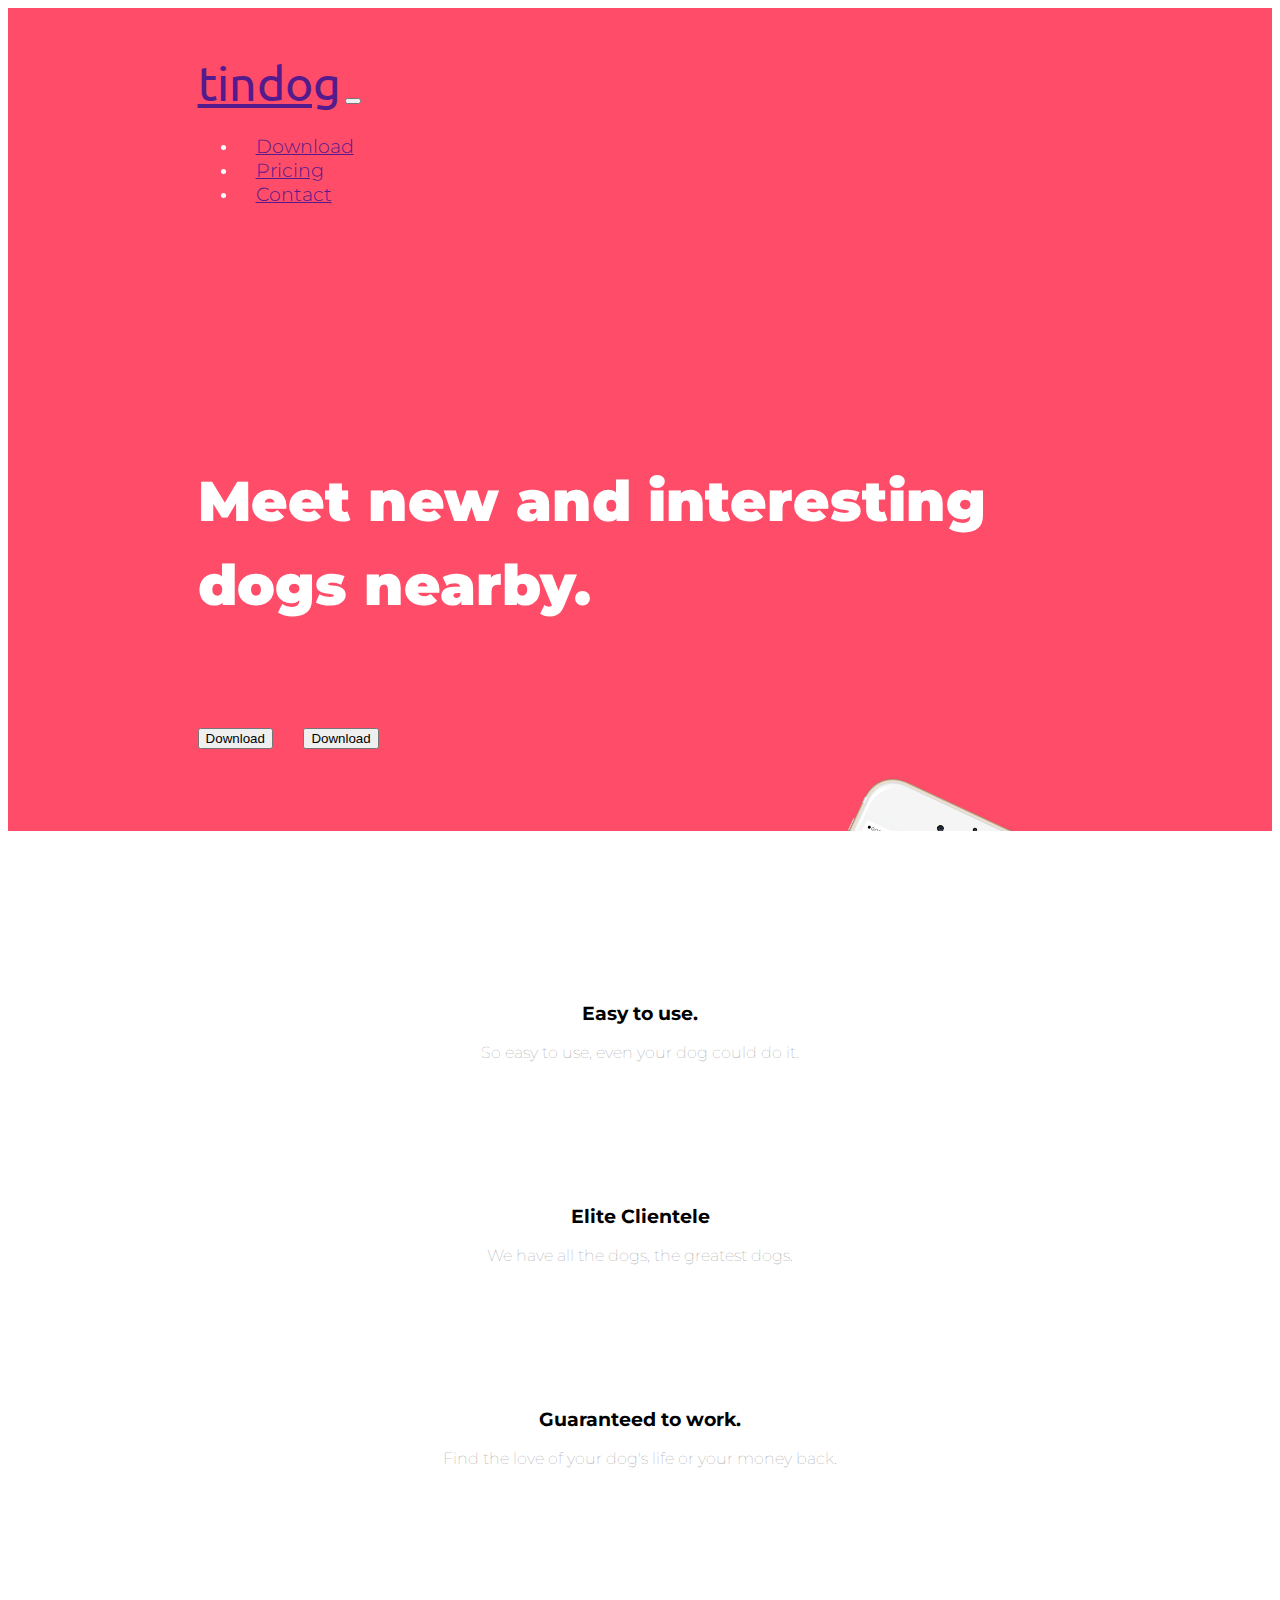
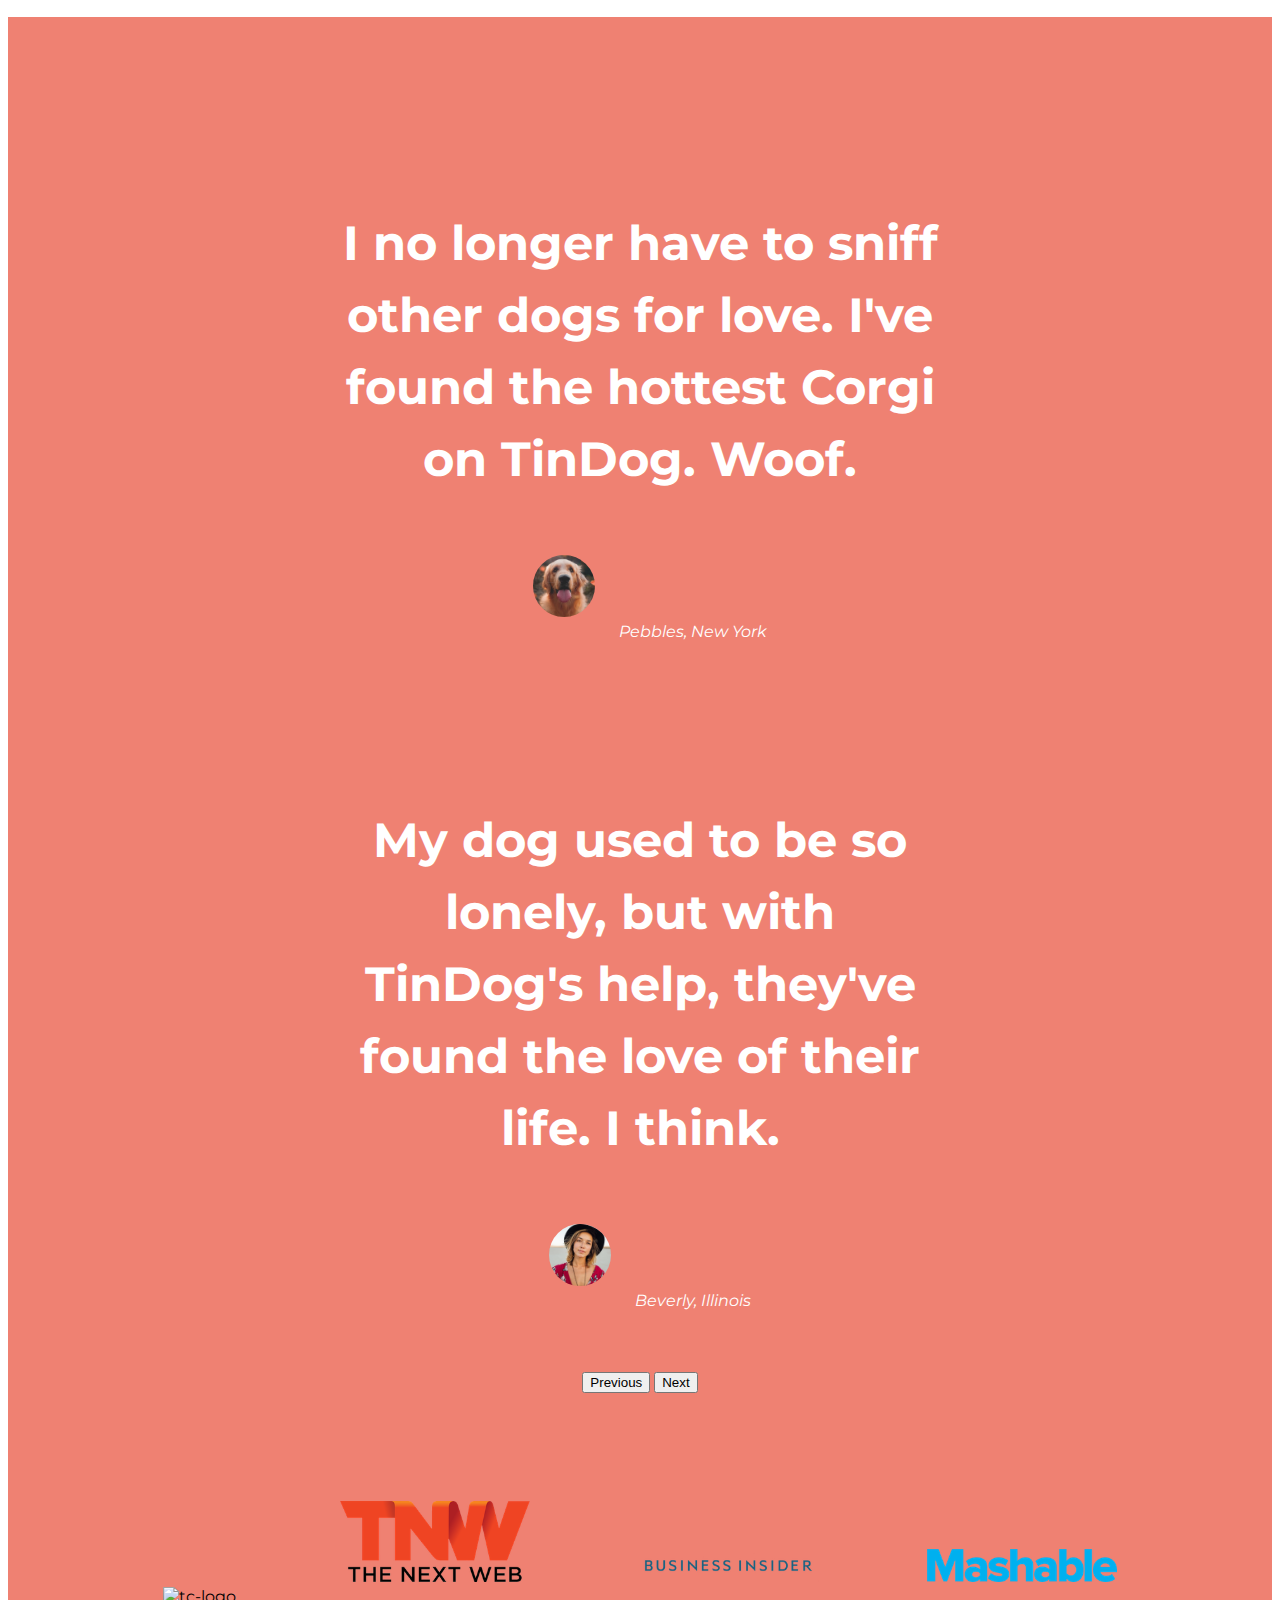
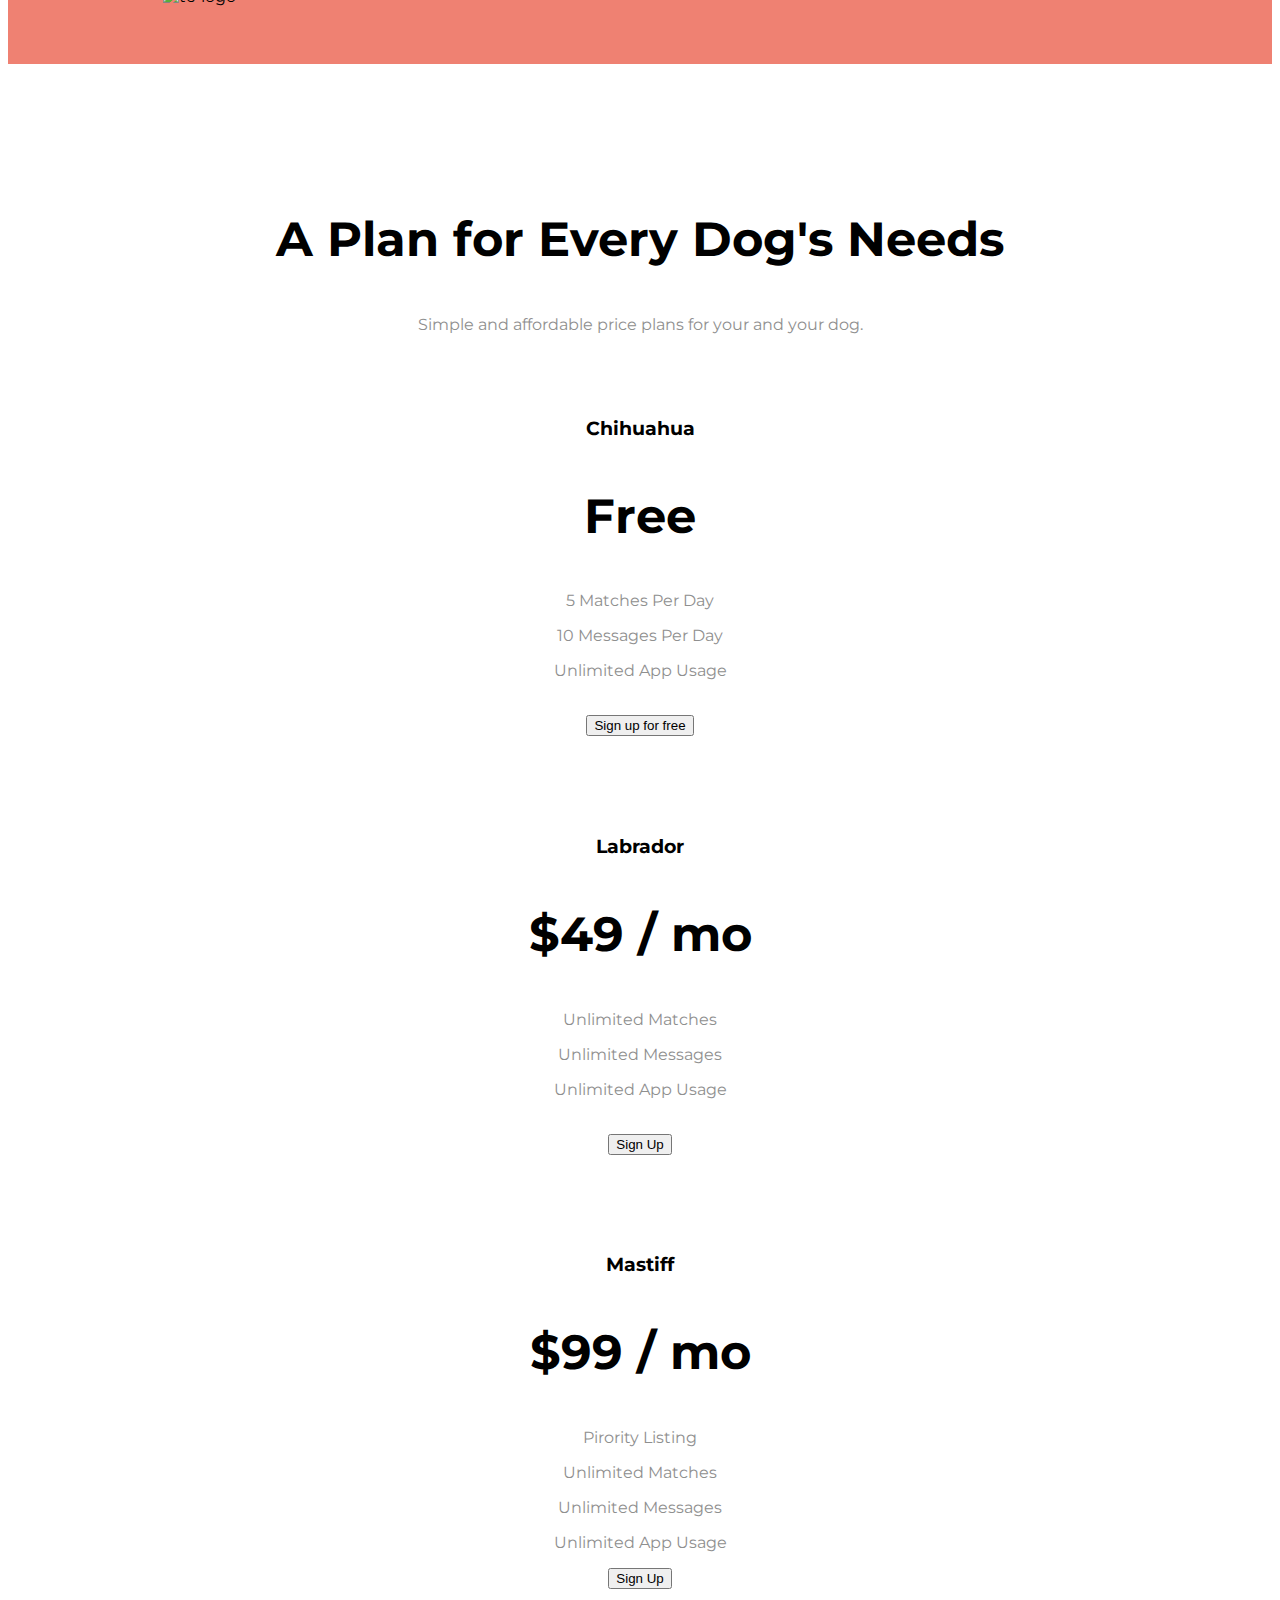
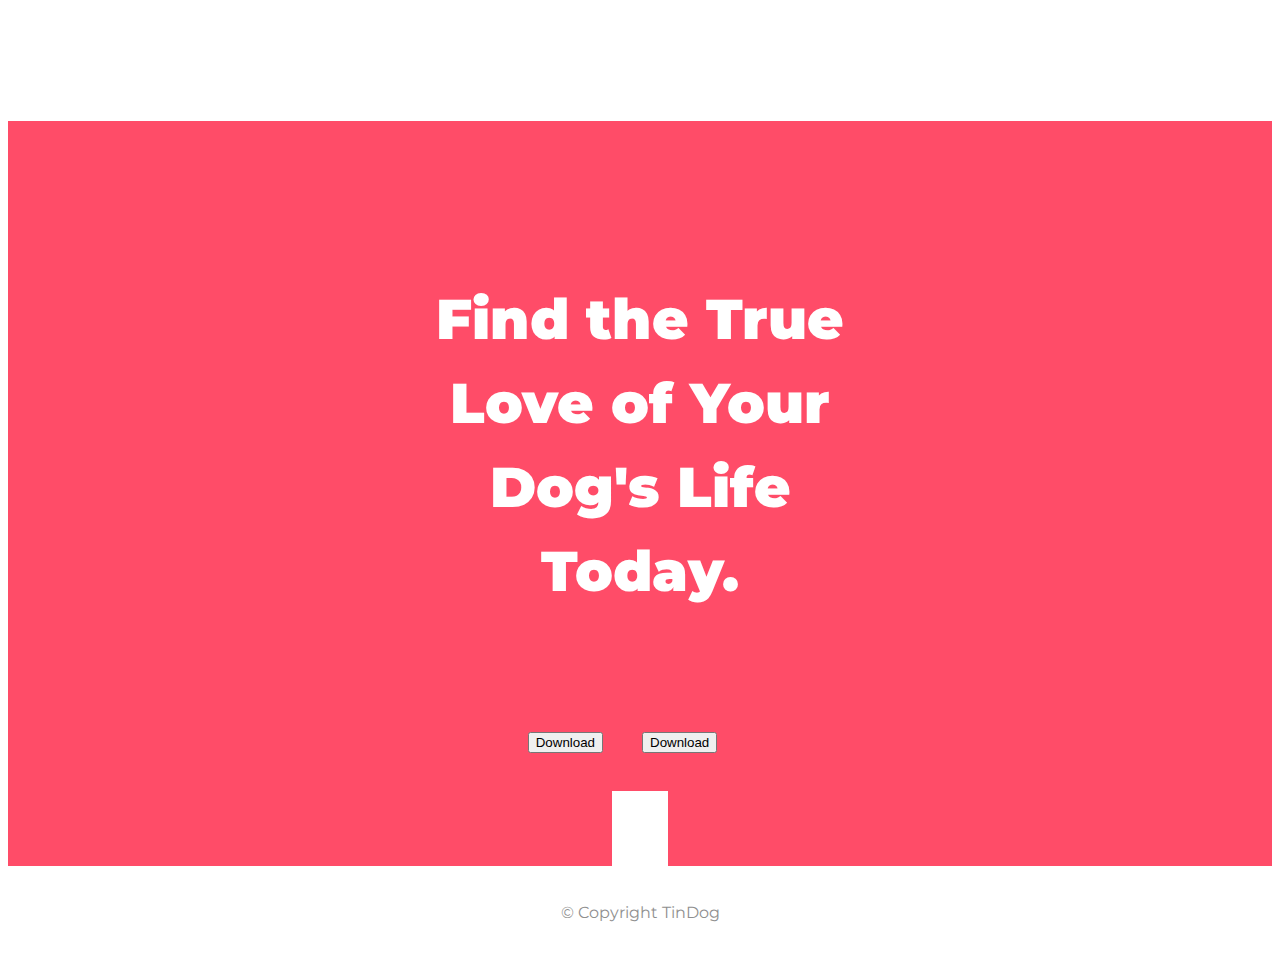
==== index.html @ ad0f381d "getting started" ====
<!DOCTYPE html>
<html>

<head>
  <meta charset="utf-8">
  <title>TinDog</title>

  <!-- google fonts -->
  <link href="https://fonts.googleapis.com/css2?family=Montserrat:wght@100;400;700;900&family=Ubuntu:wght@300;500;700&display=swap" rel="stylesheet">
  
  <!-- css stylesheets -->
  <link rel="stylesheet" href="styles.css">
  <link rel="stylesheet" href="https://cdn.jsdelivr.net/npm/bootstrap@5.3.0-alpha1/dist/css/bootstrap.min.css" rel="stylesheet" integrity="sha384-GLhlTQ8iRABdZLl6O3oVMWSktQOp6b7In1Zl3/Jr59b6EGGoI1aFkw7cmDA6j6gD" crossorigin="anonymous">

  <!-- font awesome install -->
  <script src="https://kit.fontawesome.com/f702b02c55.js" crossorigin="anonymous"></script>
  
  <!-- bootstrap scripts -->
  <script src="https://cdn.jsdelivr.net/npm/@popperjs/core@2.11.6/dist/umd/popper.min.js" integrity="sha384-oBqDVmMz9ATKxIep9tiCxS/Z9fNfEXiDAYTujMAeBAsjFuCZSmKbSSUnQlmh/jp3" crossorigin="anonymous"></script>
  <script src="https://cdn.jsdelivr.net/npm/bootstrap@5.3.0-alpha1/dist/js/bootstrap.min.js" integrity="sha384-mQ93GR66B00ZXjt0YO5KlohRA5SY2XofN4zfuZxLkoj1gXtW8ANNCe9d5Y3eG5eD" crossorigin="anonymous"></script>


</head>

<body>

  <section id="title">
  <div class="container-fluid" style="
    padding-left: 15%;
    padding-right: 15%;">

    <!-- Nav Bar -->

    <nav class="navbar navbar-expand-lg navbar-dark" style="
      padding-bottom: 100px;">

      <a class="navbar-brand" href style="
        font-size: 3rem;
        line-height: 1.5;
        ">tindog</a>

        <button class="navbar-toggler" type="button" data-bs-toggle="collapse" data-bs-target="#navbarTogglerDemo01" aria-controls="navbarTogglerDemo01" aria-expanded="false" aria-label="Toggle navigation">
          <span class="navbar-toggler-icon"></span>
        </button>
        <div class="collapse navbar-collapse" id="navbarTogglerDemo01">
          
          <ul class="navbar-nav ms-auto">
            <li class="navbar-item">
              <a class="nav-link" href="">Download</a>
            </li>
            <li class="navbar-item">
              <a class="nav-link" href="">Pricing</a>
            </li>
            <li class="navbar-item">
              <a class="nav-link" href="">Contact</a>
            </li>
          </ul>
          </div>
    </nav>


      <!-- Title -->

      <div class="un-fts row">

        <div class="col-lg-6">
          <h1 class="heroTitle">Meet new and interesting dogs nearby.</h1>
          <br />
          <button type="button" class="btn btn-dark btn-lg download-button"><i class="fa-brands fa-apple"></i> Download</button>
          <button type="button" class="btn btn-outline-light btn-lg download-button"><i class="fa-brands fa-google-play"></i> Download</button>
        </div>

        <div class="col-lg-6">
          <img class="title-image" src="images/iphone6.png" alt="iphone-mockup">
        </div>

      </div>
    </div>

  </section>


  <!-- Features -->

  <section id="features">

    <div class="row">

      <div class="feature-box col-lg-4">
        <i class="fa-solid fa-circle-check fa-4x"></i>
        <h3 class="feature-header">Easy to use.</h3>
        <p class="feature-p">So easy to use, even your dog could do it.</p>
      </div>

      <div class="feature-box col-lg-4">
        <i class="fa-solid fa-bullseye fa-4x"></i>
        <h3 class="feature-header">Elite Clientele</h3>
        <p class="feature-p">We have all the dogs, the greatest dogs.</p>
      </div>

      <div class="feature-box col-lg-4">
        <i class="fa-solid fa-heart fa-4x"></i>
        <h3 class="feature-header">Guaranteed to work.</h3>
        <p class="feature-p">Find the love of your dog's life or your money back.</p>
      </div>
    
    </div>

  </section>



  <!-- Testimonials -->

  <section id="testimonials">

    <div id="carouselTestimonials" class="carousel slide" data-bs-ride="false">
      <div class="carousel-inner">

        <div class="carousel-item active">
          <h2 class="testi">I no longer have to sniff other dogs for love. I've found the hottest Corgi on TinDog. Woof.</h2>
          <img class="testimonial-image" src="images/dog-img.jpg" alt="dog-profile">
          <em>Pebbles, New York</em>
        </div>

        <div class="carousel-item">
          <h2 class="testi">My dog used to be so lonely, but with TinDog's help, they've found the love of their life. I think.</h2>
          <img class="testimonial-image" src="images/lady-img.jpg" alt="lady-profile">
          <em>Beverly, Illinois</em>
        </div>
      </div>

      <button class="carousel-control-prev" type="button" data-bs-target="#carouselTestimonials" data-bs-slide="prev">
        <span class="carousel-control-prev-icon" aria-hidden="true"></span>
        <span class="visually-hidden">Previous</span>
      </button>

      <button class="carousel-control-next" type="button" data-bs-target="#carouselTestimonials" data-bs-slide="next">
        <span class="carousel-control-next-icon" aria-hidden="true"></span>
        <span class="visually-hidden">Next</span>
      </button>
    </div>

  </section>


  <!-- Press -->

  <section id="press">
    <img class="press-logo" src="images/techcrunch.png" alt="tc-logo">
    <img class="press-logo" src="images/tnw.png" alt="tnw-logo">
    <img class="press-logo" src="images/bizinsider.png" alt="biz-insider-logo">
    <img class="press-logo" src="images/mashable.png" alt="mashable-logo">
  </section>


  <!-- Pricing -->

  <section id="pricing">

    <h2 class="testi">A Plan for Every Dog's Needs</h2>
    <p class="pricing-p">Simple and affordable price plans for your and your dog.</p>

    <div class="row">
      <div class="pricing-column col-lg-4 col-md-6">
        <div class="card">

          <div class="card-header">
            <h3 class="prices-h3">Chihuahua</h3>
          </div>
          
          <div class="card-body">
            <h2 class="testi">Free</h2>
            <p class="pricing-p">5 Matches Per Day</p>
            <p class="pricing-p">10 Messages Per Day</p>
            <p class="pricing-p">Unlimited App Usage</p>
            <br />
            <button type="button" class="btn btn-lg col-12 btn-outline-dark">Sign up for free</button>
          </div>

        </div>
      </div>

      <div class="pricing-column col-lg-4 col-md-6">
        <div class="card">
            <div class="card-header">
              <h3 class="prices-h3">Labrador</h3>
            </div>
            
            <div class="card-body">
              <h2 class="testi">$49 / mo</h2>
              <p class="pricing-p">Unlimited Matches</p>
              <p class="pricing-p">Unlimited Messages</p>
              <p class="pricing-p">Unlimited App Usage</p>
              <br />
              <button type="button" class="btn btn-lg col-12 btn-dark">Sign Up</button>
            </div>
        </div>
      </div>
      <div class="pricing-column col-lg-4 col-md-12">
        <div class="card">
          <div class="card-header">
            <h3 class="prices-h3">Mastiff</h3>
          </div>
          
          <div class="card-body">
            <h2 class="testi">$99 / mo</h2>
            <p class="pricing-p">Pirority Listing</p>
            <p class="pricing-p">Unlimited Matches</p>
            <p class="pricing-p">Unlimited Messages</p>
            <p class="pricing-p">Unlimited App Usage</p>
            <button type="button" class="btn btn-lg col-12 btn-dark">Sign Up</button>
          </div>
        </div>


  </section>


  <!-- Call to Action -->

  <section id="cta">

    <h3 class="cta-h3">Find the True Love of Your Dog's Life Today.</h3>
    <button type="button" class="btn-cta btn btn-dark btn-lg download-button"><i class="fa-brands fa-apple"></i> Download</button>
    <button type="button" class="btn-cta btn btn-outline-light btn-lg download-button"><i class="fa-brands fa-google-play"></i> Download</button>

  </section>


  <!-- Footer -->

  <footer id="footer">

    <i class="footer-icon fa-brands fa-twitter"></i>
    <i class="footer-icon fa-brands fa-facebook"></i>
    <i class="footer-icon fa-brands fa-instagram"></i>
    <i class="footer-icon fa-regular fa-envelope"></i>

    <p class="footer-p">© Copyright TinDog</p>

  </footer>


</body>

</html>
---- styles.css ----
body {
    font-family: 'Montserrat';
}

h2 { font-family: 'Ubuntu'; }

h3 { font-family: 'Montserrat'; }

#title {
    background-color: #ff4c68;
    color: #fff;
}

#features {
    padding: 7% 15%;
    background-color: #fff;
    position: relative;
}

.heroTitle {
    font-family: 'Montserrat', sans-serif;
    font-size: 3.5rem;
    line-height: 1.5;
    font-weight: 900;
}

.un-fts { padding-top: 100px; }

.container-fluid{ padding: 3%; }

.title-image {
    width: 18%;
    transform: rotate(25deg);
    position: absolute;
    right: 22%;
}

.navbar { padding-bottom: 70px; }

.navbar-brand { font-family: 'Ubuntu'; }

.navbar-item { padding: 0 18px; }

.nav-link {
    font-size: 1.2rem;
    font-family: 'Montserrat';
    font-weight: 300;
}

.download-button { margin: 5% 3% 5% 0; }

.feature-box {
    text-align: center;
    padding: 5%;
}

.feature-header { font-weight: bold; }

.feature-p {
    font-weight: 100;
    color: #8f8f8f;
}

.fa-solid {
    color: #ef8172;
    margin: 1rem;
}

.fa-solid:hover { color: #ff4c68 }

#testimonials {
    padding: 7% 15%;
    text-align: center;
    background-color: #ef8172;
    color: white;
}

.testi {
    font-family: 'Montserrat';
    font-weight: bold;
    font-size: 3rem;
    line-height: 1.5;
}

@media (max-width: 1028px) {

    #title {
        text-align: center;
    }
    .title-image {
        position: static;
        transform: rotate(0);
        width: 50%;
    }
}

.pricing-p { color: #8f8f8f; }

.testimonial-image {
    width: 10%;
    border-radius: 100%;
    margin: 20px;
}

.carousel-item { padding: 7% 15%; }

#press {
    background-color: #ef8172;
    text-align: center;
    padding-bottom: 3%;
}

.press-logo {
    width: 15%;
    margin: 20px 50px 20px;
}

.prices-h3 { 
    font-family: 'Montserrat';
    padding-top: 16px;
    font-weight: 700;
}

#pricing {
    padding: 100px;
    text-align: center;
}

.pricing-column { padding: 3% 2%; }

#cta {
    background-color: #ff4c68;
    text-align: center;
    padding-top: 100px;
    padding-bottom: 50px;
}

#footer {
    text-align: center;
}

.cta-h3 {
    font-family: 'Montserrat', sans-serif;
    font-size: 3.5rem;
    line-height: 1.5;
    font-weight: 900;
    color: #fff;
    padding: 0px 400px;
}

.btn-cta {
    margin-right: 35px;
}

.footer-icon {
    background-color: #fff;
    padding: 75px 7px 15px;
}

.footer-p {
    line-height: 1.5;
    margin-bottom: 50px;
    color: #8f8f8f;
    font-weight: 400;
    font-family: 'Montserrat';
}
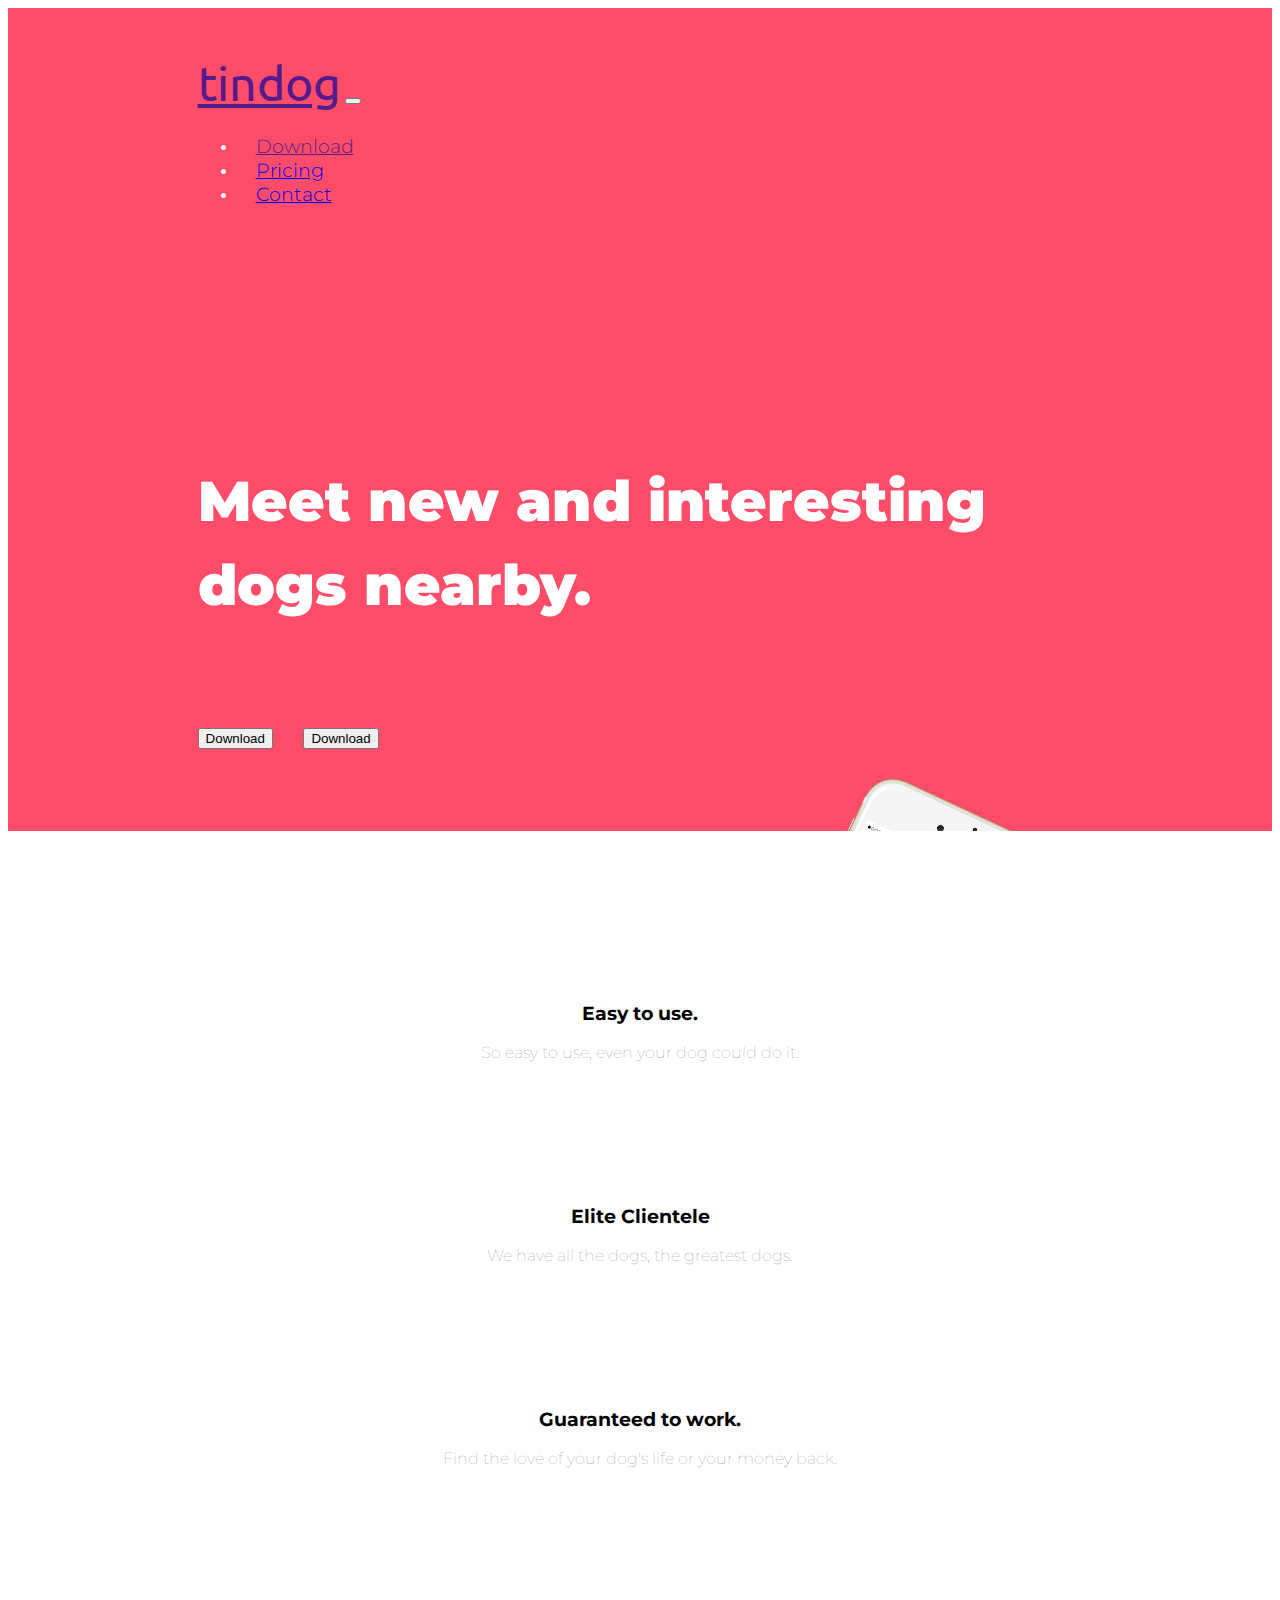
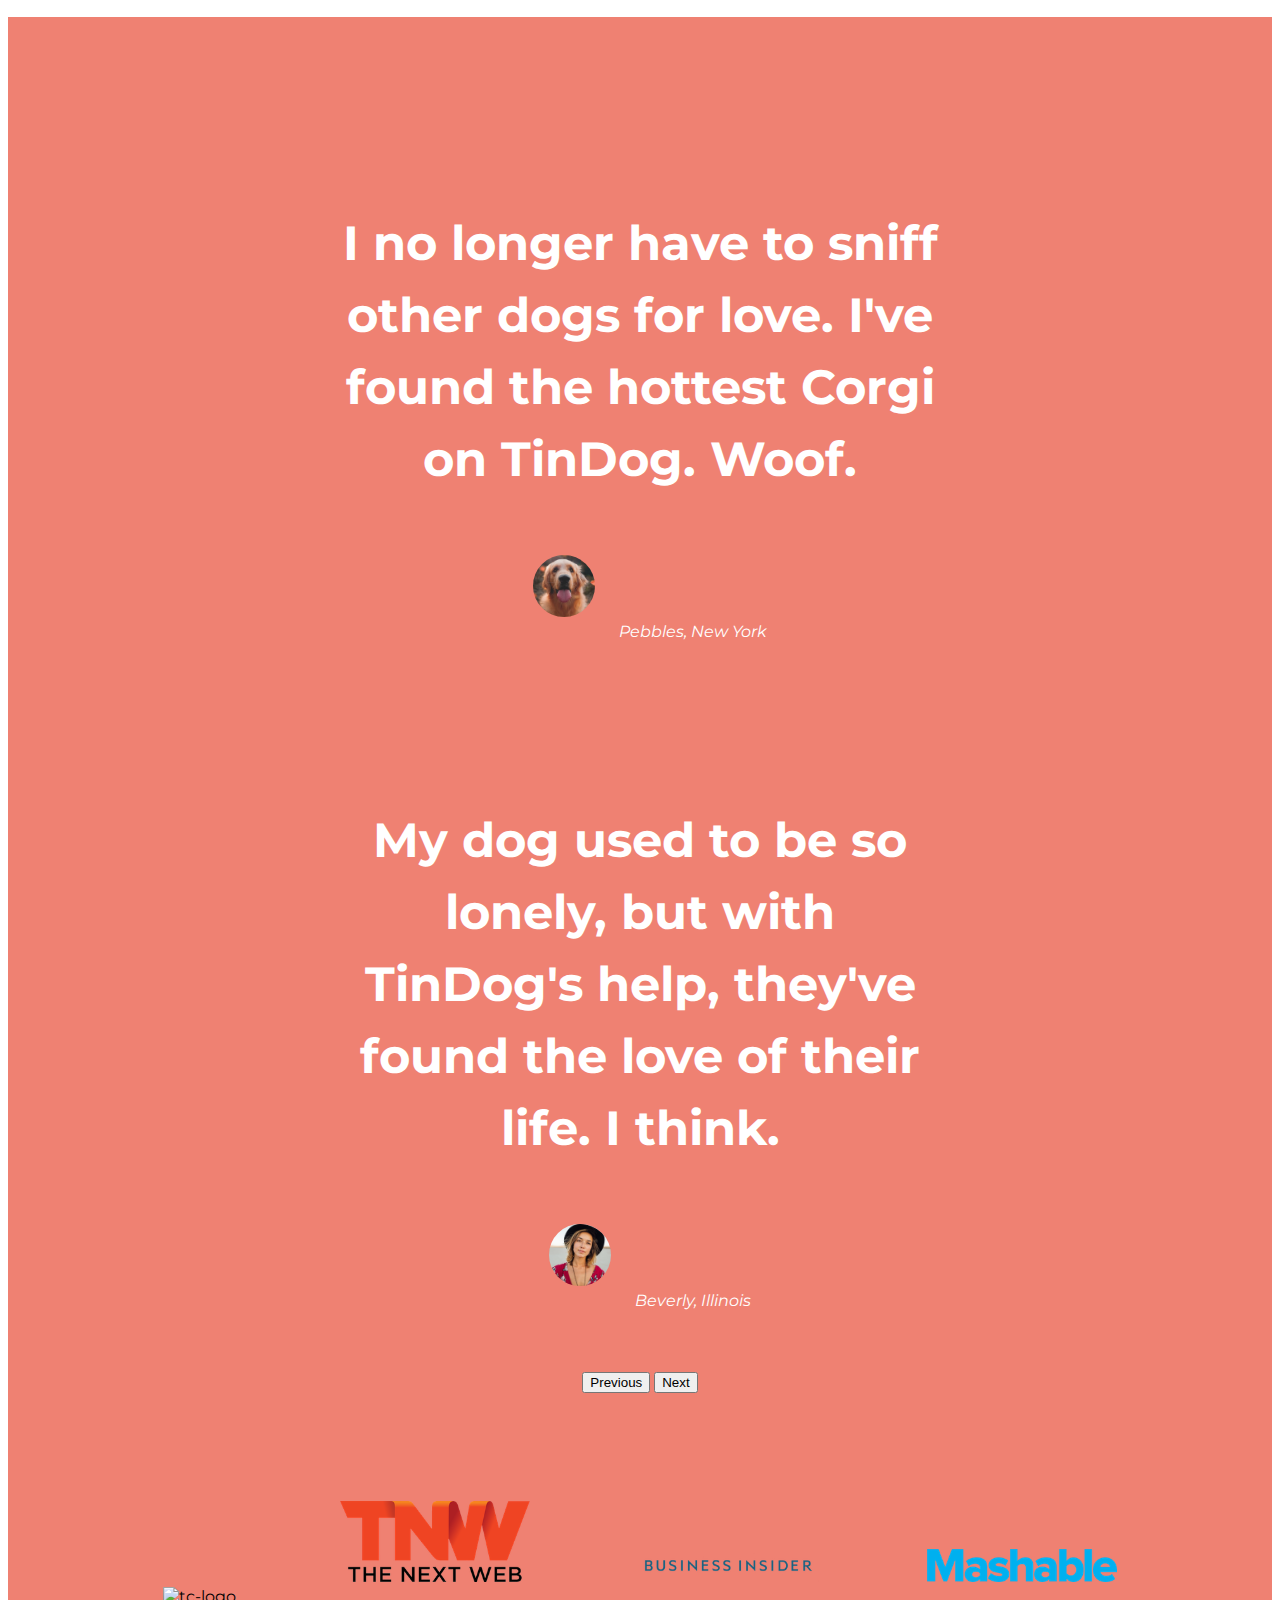
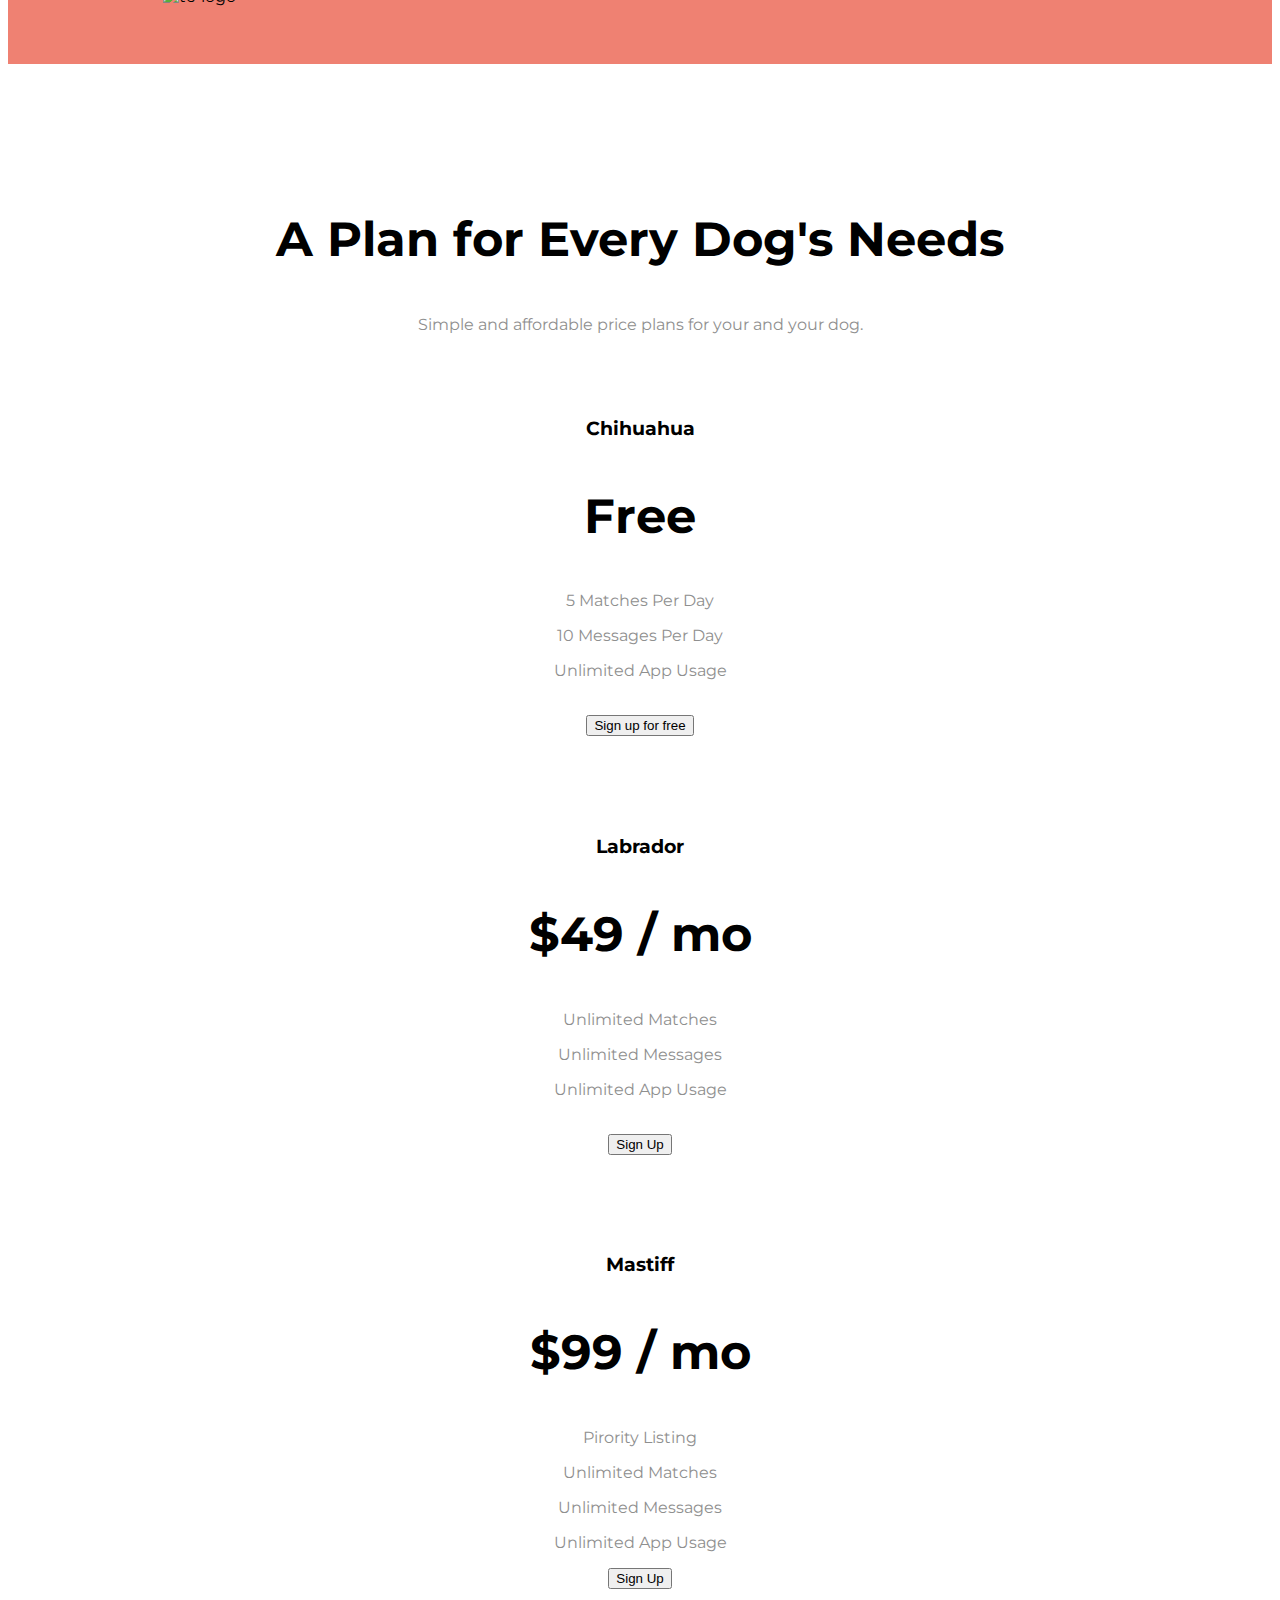
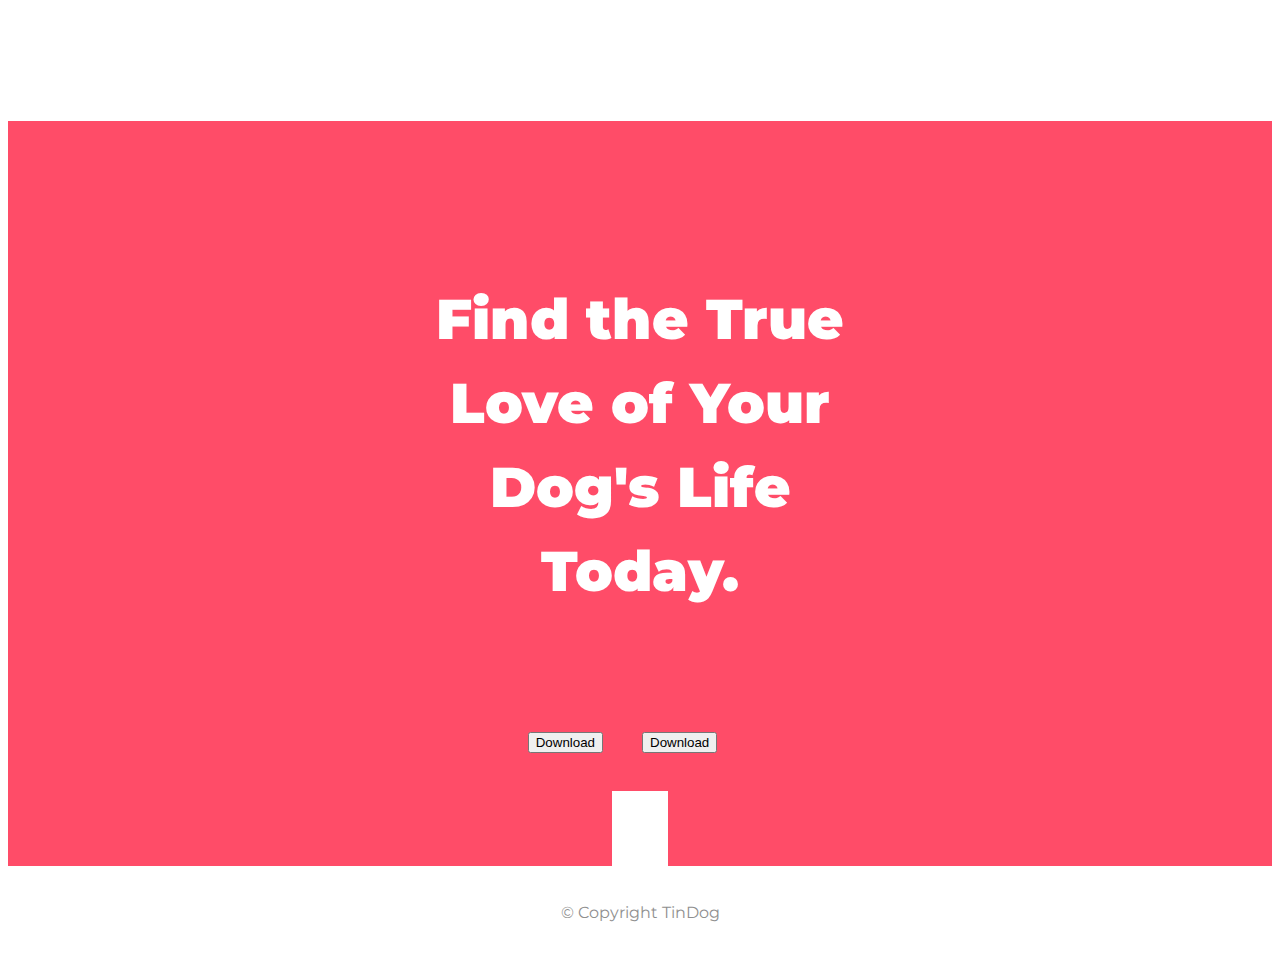
==== commit f5084899: "pricing page, nav bar links work now" ====
--- a/index.html
+++ b/index.html
@@ -49,10 +49,10 @@
               <a class="nav-link" href="">Download</a>
             </li>
             <li class="navbar-item">
-              <a class="nav-link" href="">Pricing</a>
+              <a class="nav-link" href="/info.html">Pricing</a>
             </li>
             <li class="navbar-item">
-              <a class="nav-link" href="">Contact</a>
+              <a class="nav-link" href="/contact.html">Contact</a>
             </li>
           </ul>
           </div>
